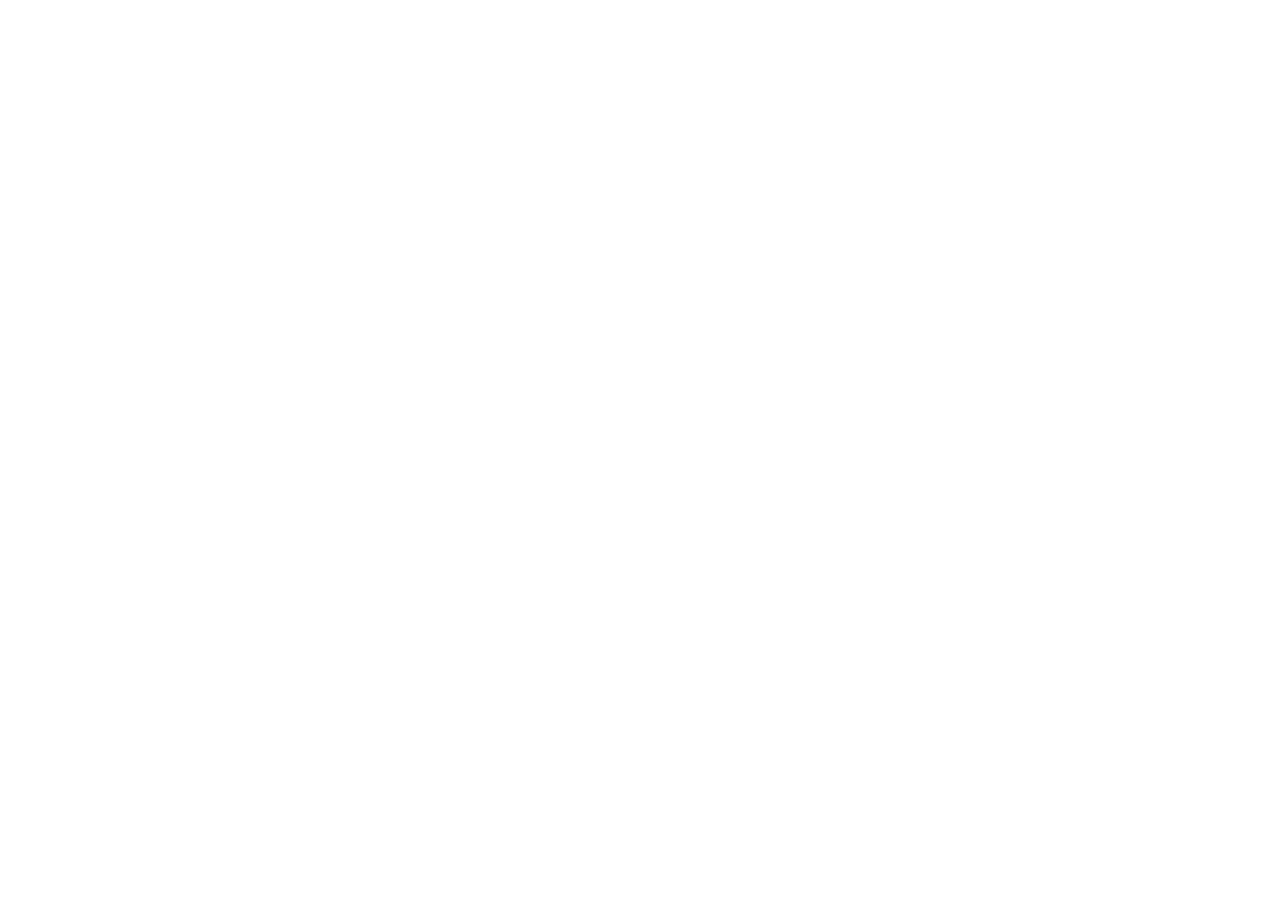
==== index.html @ a36aeade "first files" ====
<!DOCTYPE html>
<html lang="en" dir="ltr">
  <head>
    <meta charset="utf-8">
    <title>Simulation GC Java</title>

    <script src="lib/d3.v5.min.js"></script>
  </head>
  <body>

  </body>
</html>
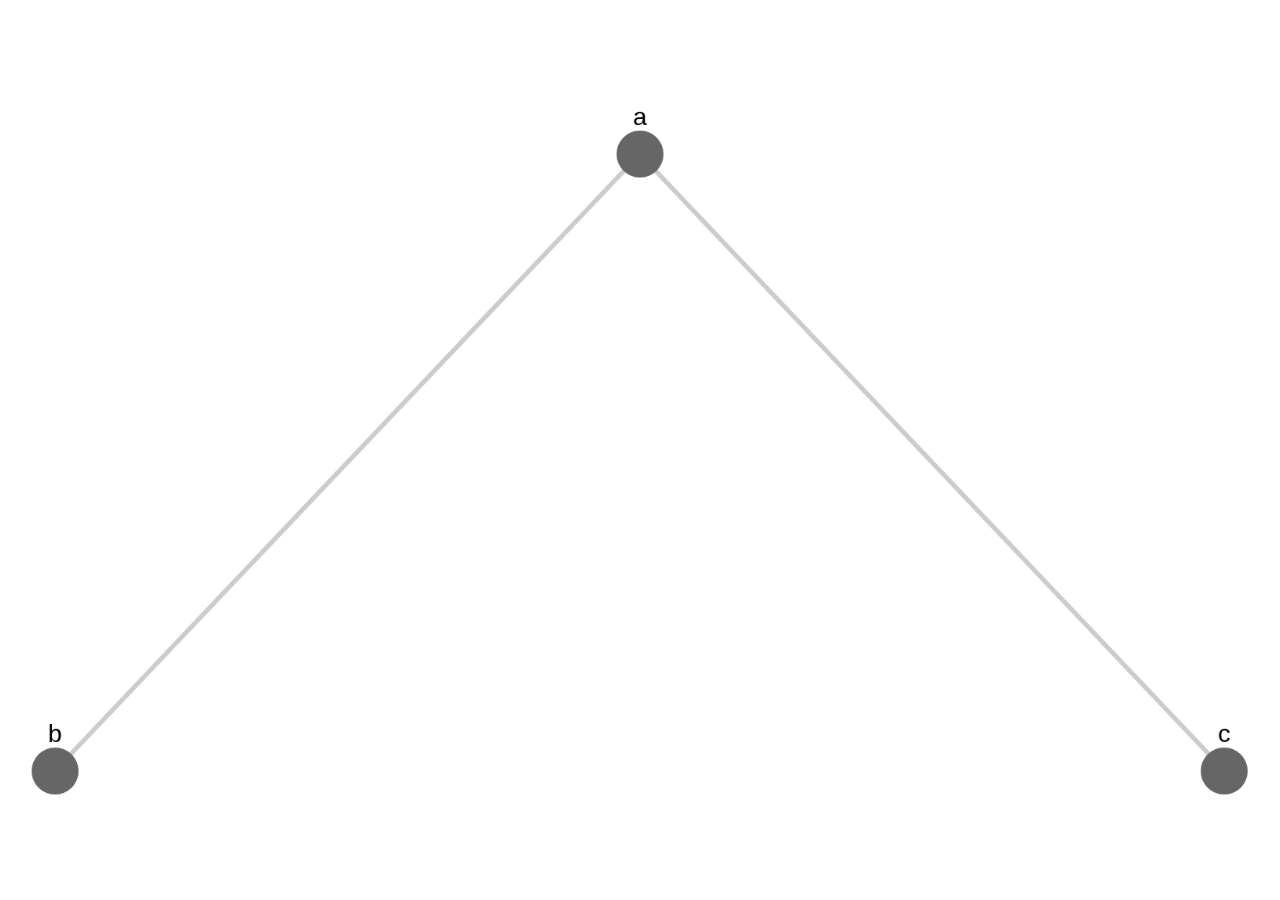
==== commit 7559fb77: "basic structure" ====
--- a/index.html
+++ b/index.html
@@ -4,9 +4,14 @@
     <meta charset="utf-8">
     <title>Simulation GC Java</title>
 
-    <script src="lib/d3.v5.min.js"></script>
+    <link href="css/styles.css" rel="stylesheet" type="text/css">
+
+    <script src="lib/cytoscape.min.js"></script>
+    <script type="module" src="js/main.js"></script>
   </head>
   <body>
+    <div id="mark-sweep">
 
+    </div>
   </body>
 </html>
--- a/css/styles.css
+++ b/css/styles.css
@@ -0,0 +1,8 @@
+#mark-sweep
+{
+  width: 100%;
+  height: 100%;
+  position: absolute;
+  top: 0px;
+  left: 0px;
+}
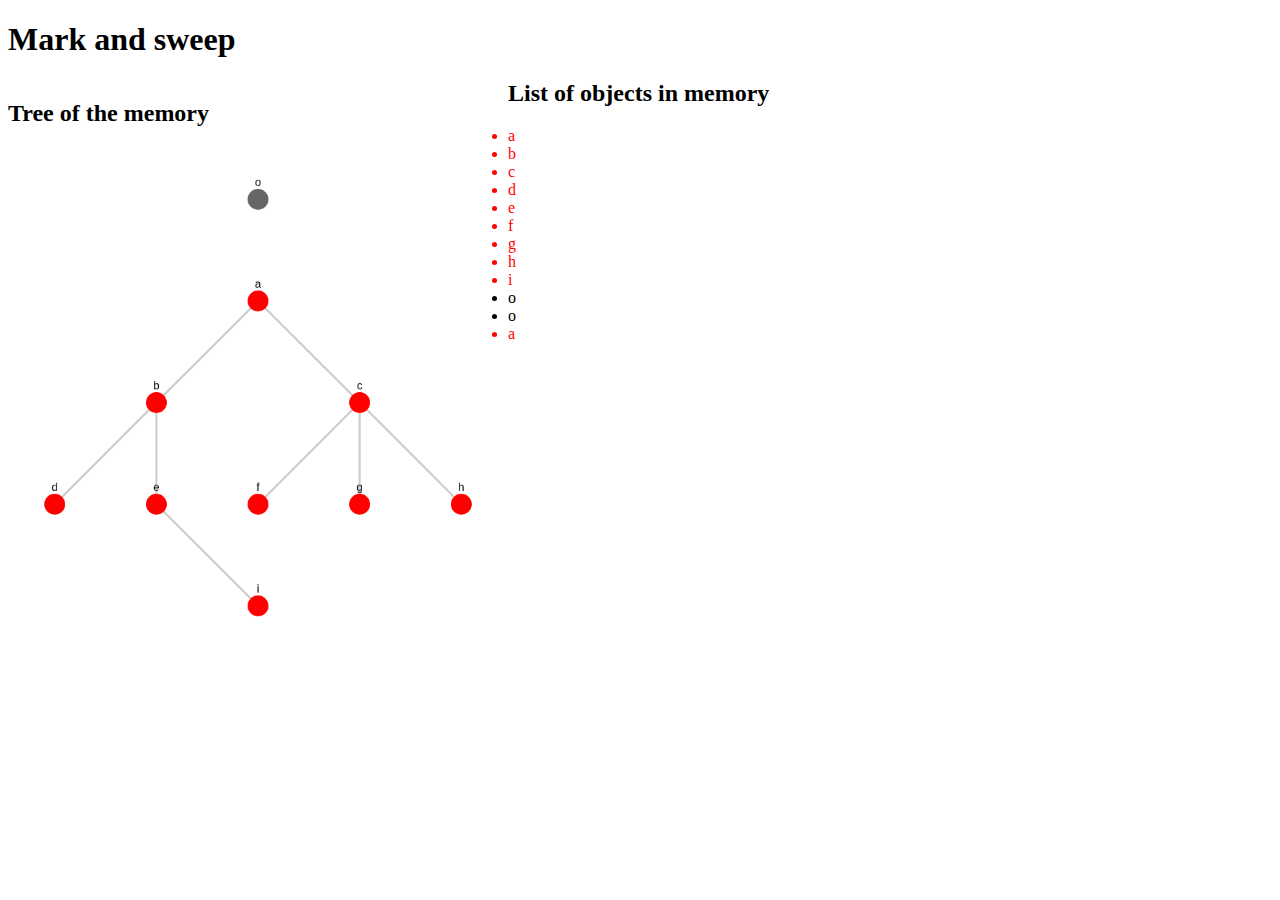
==== commit c54a551a: "create a list of object next to the tree" ====
--- a/index.html
+++ b/index.html
@@ -10,8 +10,15 @@
     <script type="module" src="js/main.js"></script>
   </head>
   <body>
+    <h1>Mark and sweep</h1>
     <div id="mark-sweep">
+      <h2>Tree of the memory</h2>
+    </div>
+    <div class="list-objects">
+      <h2>List of objects in memory</h2>
+      <div id="list-objects-container">
 
+      </div>
     </div>
   </body>
 </html>
--- a/css/styles.css
+++ b/css/styles.css
@@ -1,8 +1,15 @@
+#mark-sweep, #list-objects
+{
+  float: left;
+}
+
 #mark-sweep
 {
-  width: 100%;
-  height: 100%;
-  position: absolute;
-  top: 0px;
-  left: 0px;
+  width: 500px;
+  height: 500px;
 }
+
+li.marked
+{
+  color: red;
+}
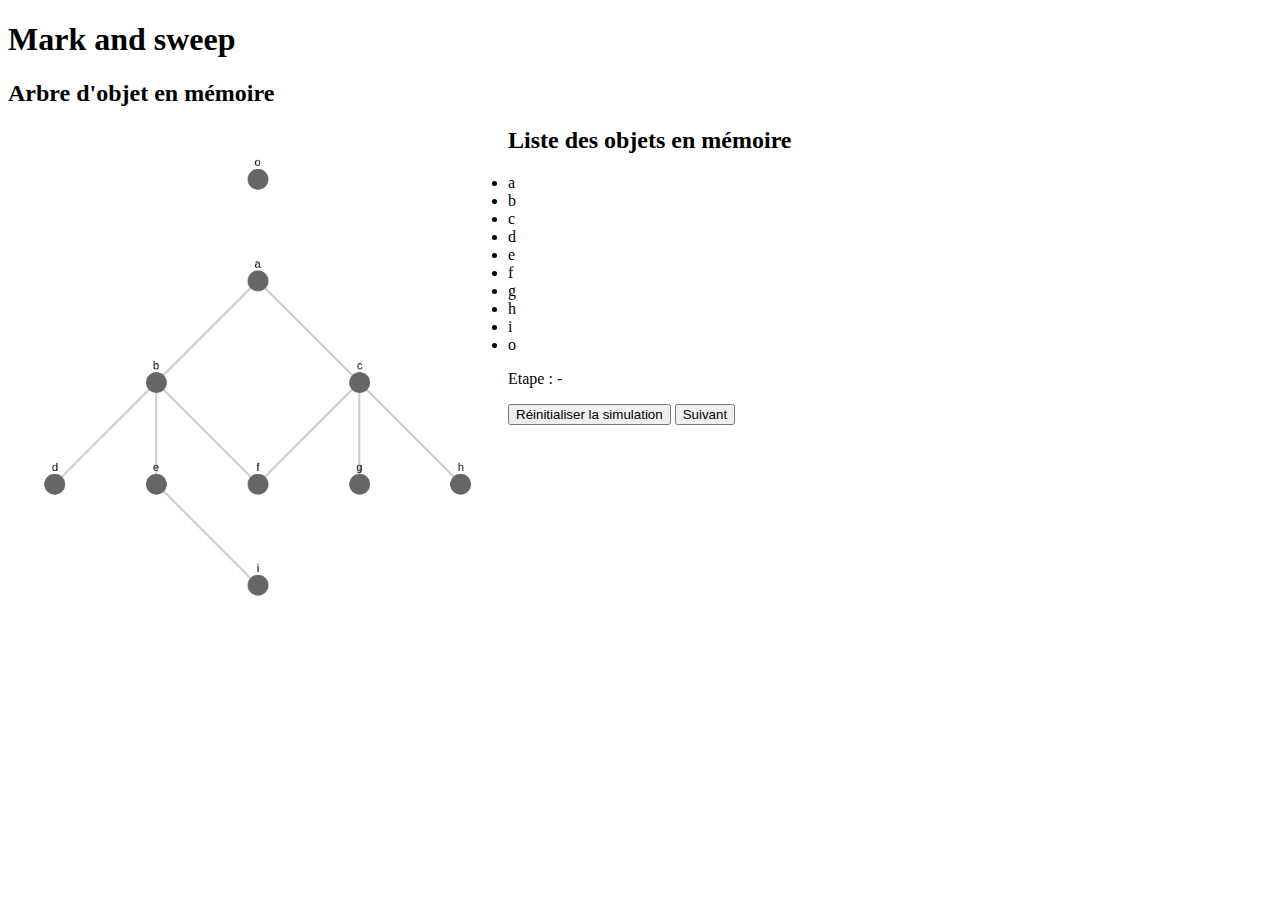
==== commit 23a6922c: "finishing mark and sweep" ====
--- a/index.html
+++ b/index.html
@@ -11,14 +11,22 @@
   </head>
   <body>
     <h1>Mark and sweep</h1>
+    <h2>Arbre d'objet en mémoire</h2>
     <div id="mark-sweep">
-      <h2>Tree of the memory</h2>
+
     </div>
     <div class="list-objects">
-      <h2>List of objects in memory</h2>
+      <h2>Liste des objets en mémoire</h2>
       <div id="list-objects-container">
 
       </div>
     </div>
+    <div id="controls">
+      <p>
+        Etape : <span id="action">-</span>
+      </p>
+      <button id="reset">Réinitialiser la simulation</button>
+      <button id="next">Suivant</button>
+    </div>
   </body>
 </html>
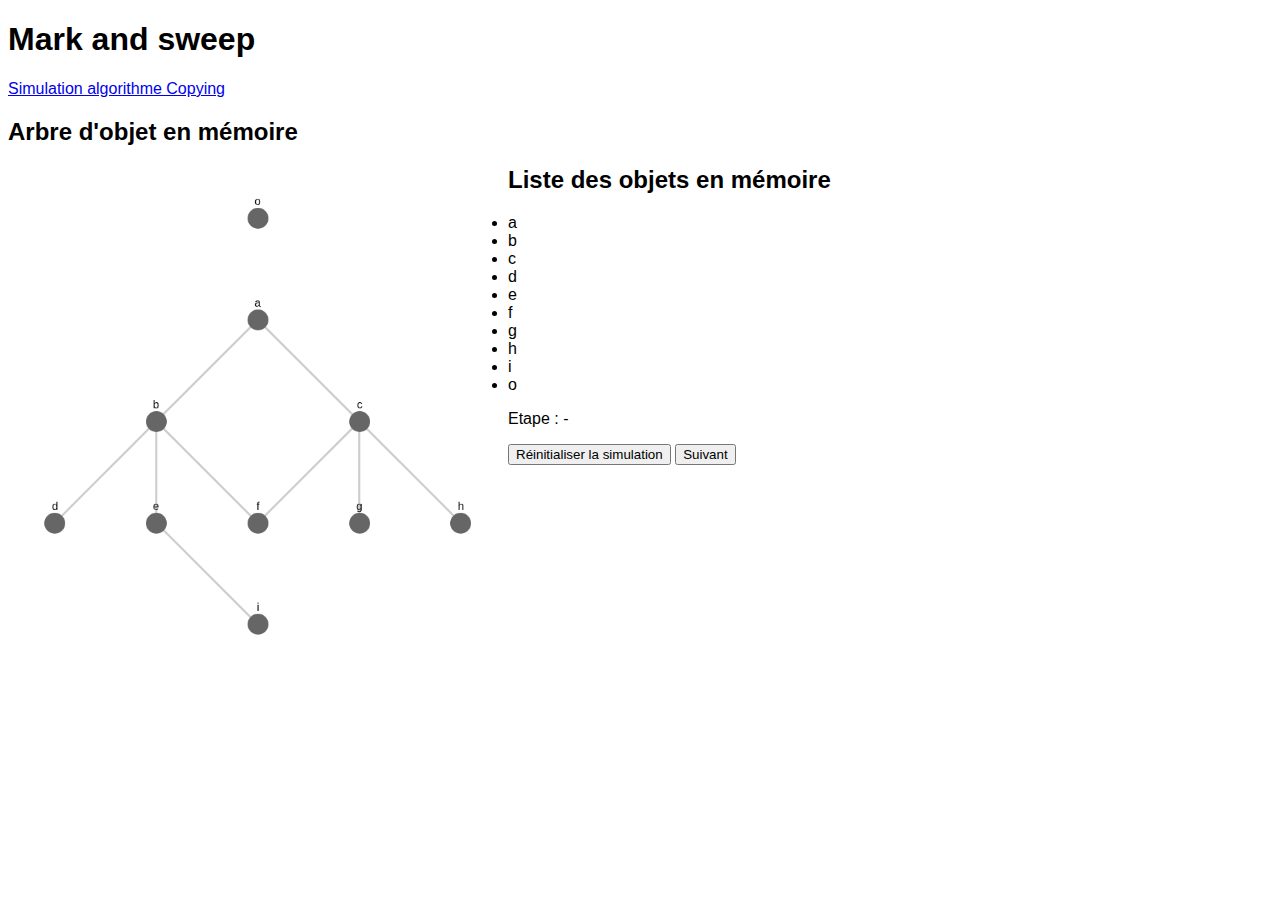
==== commit 98c0e742: "change font" ====
--- a/index.html
+++ b/index.html
@@ -11,6 +11,9 @@
   </head>
   <body>
     <h1>Mark and sweep</h1>
+    <p>
+      <a href="index-copying.html">Simulation algorithme Copying</a>
+    </p>
     <h2>Arbre d'objet en mémoire</h2>
     <div id="mark-sweep">
 
--- a/css/styles.css
+++ b/css/styles.css
@@ -1,9 +1,13 @@
-#mark-sweep, #list-objects
+* {
+  font-family: Helvetica, Arial, Sans-Serif;
+}
+
+#mark-sweep, #list-objects, .memory-zones
 {
   float: left;
 }
 
-#mark-sweep
+#mark-sweep, #tree1, #tree2
 {
   width: 500px;
   height: 500px;
